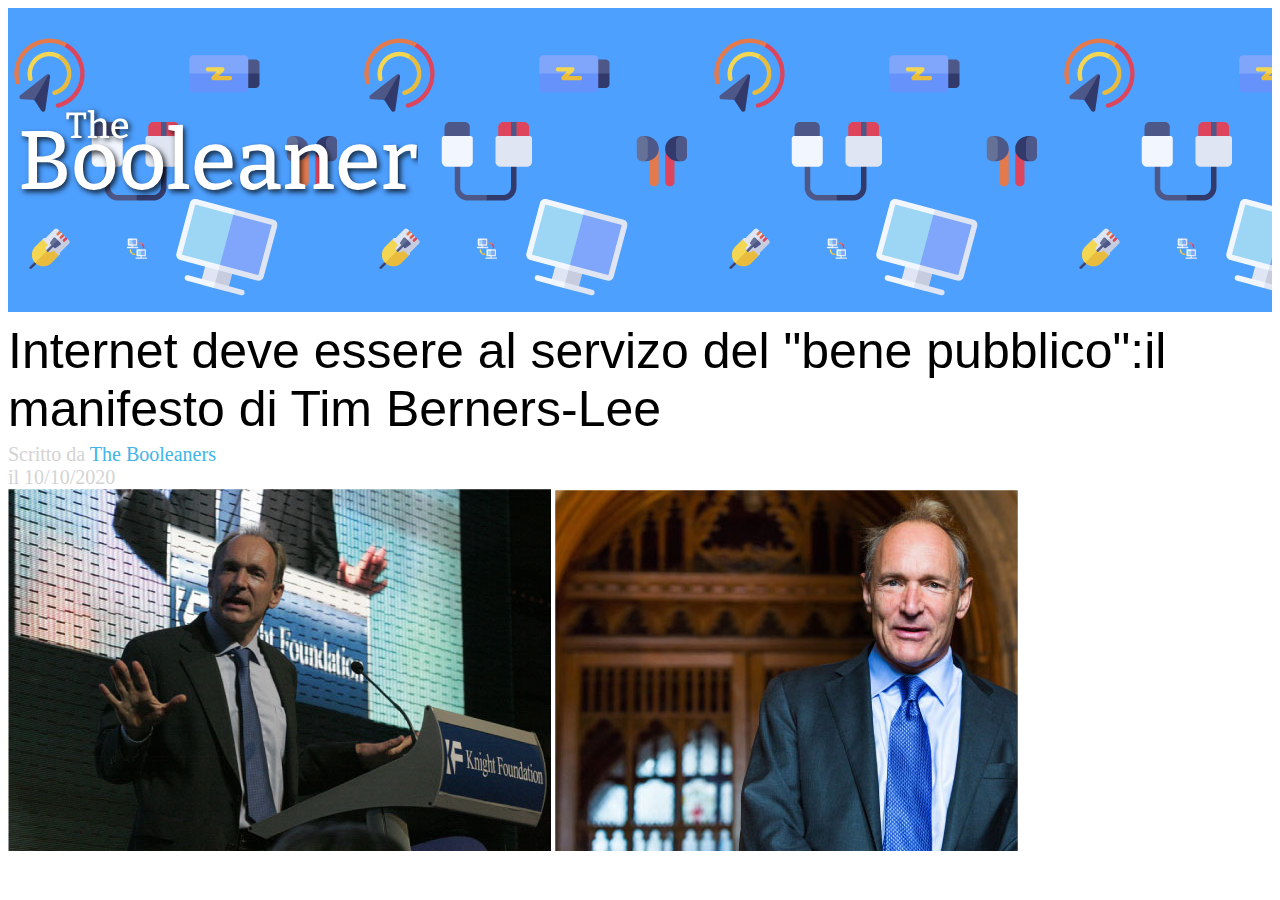
==== index.html @ 83ec8295 "feat(main): add img" ====
<!DOCTYPE html>
<html lang="en">
<head>
    <meta charset="UTF-8">
    <meta http-equiv="X-UA-Compatible" content="IE=edge">
    <meta name="viewport" content="width=device-width, initial-scale=1.0">
    <link rel="stylesheet" href="./css/style.css">
    <title>|The Booleaners|</title>
    
</head>
<body>
    <!-- Logo -->
    <header>
        <img id="logo" src="./img/logo.svg" alt="The Booleaners">
    </header>
    <!-- Intestazione -->
    <main>
        <section>
            <div class="title">
                Internet deve essere al servizo del "bene pubblico":il manifesto di Tim Berners-Lee
            </div>
            <div class="grey">Scritto da <span class="blue">The Booleaners</span><br>
                <span class="grey">il 10/10/2020</span>
            </div>
        </section>
        <!-- Immagini T.B.L -->
        <section>
            <img src="./img/tim-1.jpg" alt="">
            <img src="./img/tim-2.jpg" alt="">
        </section>

    </main>
    <!-- Appendici -->
    <footer>

    </footer>
</body>
</html>
---- css/style.css ----
header{
    background-image: url(../img/pattern.png);
    background-color: #4EA0FF;
    background-repeat: repeat;

}

#logo{
    height: 300px;
    width: 400px;
    margin-left: 10px;
}

.title{
    font-size: 50px;
    font-family: Verdana, Geneva, Tahoma, sans-serif;
    margin-top: 10px;
}

.grey{
    color: lightgrey;
    font-size: 20px;
    margin-top: 5px;
}

.blue{
    color: #40B5E8;
}
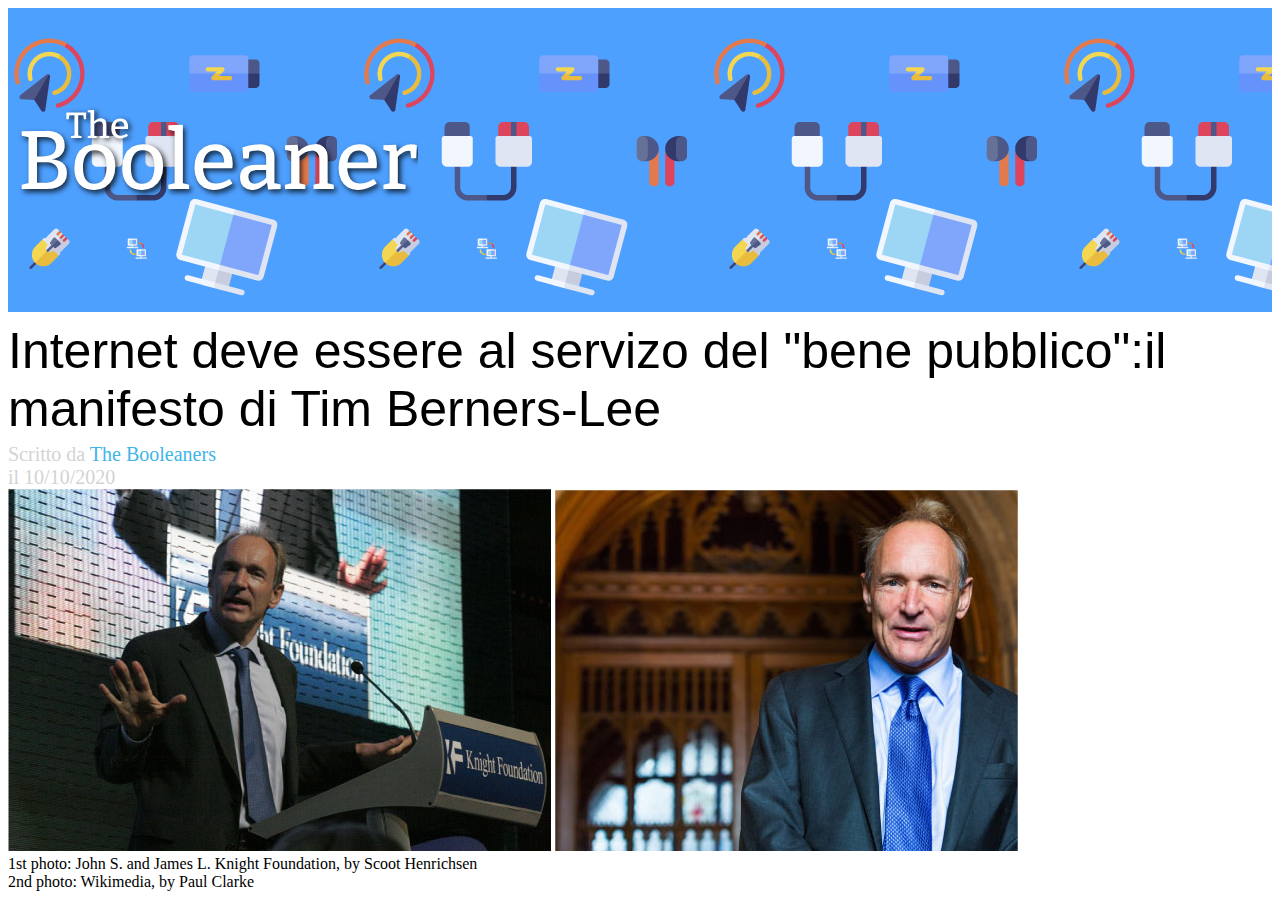
==== commit 2f42117d: "feat(main): add caption" ====
--- a/index.html
+++ b/index.html
@@ -27,6 +27,11 @@
         <section>
             <img src="./img/tim-1.jpg" alt="">
             <img src="./img/tim-2.jpg" alt="">
+            <div>
+                <span> 1st photo: John S. and James L. Knight Foundation, by Scoot Henrichsen</span><br>
+                <span>2nd photo: Wikimedia, by Paul Clarke</span>
+            </div>
+            
         </section>
 
     </main>
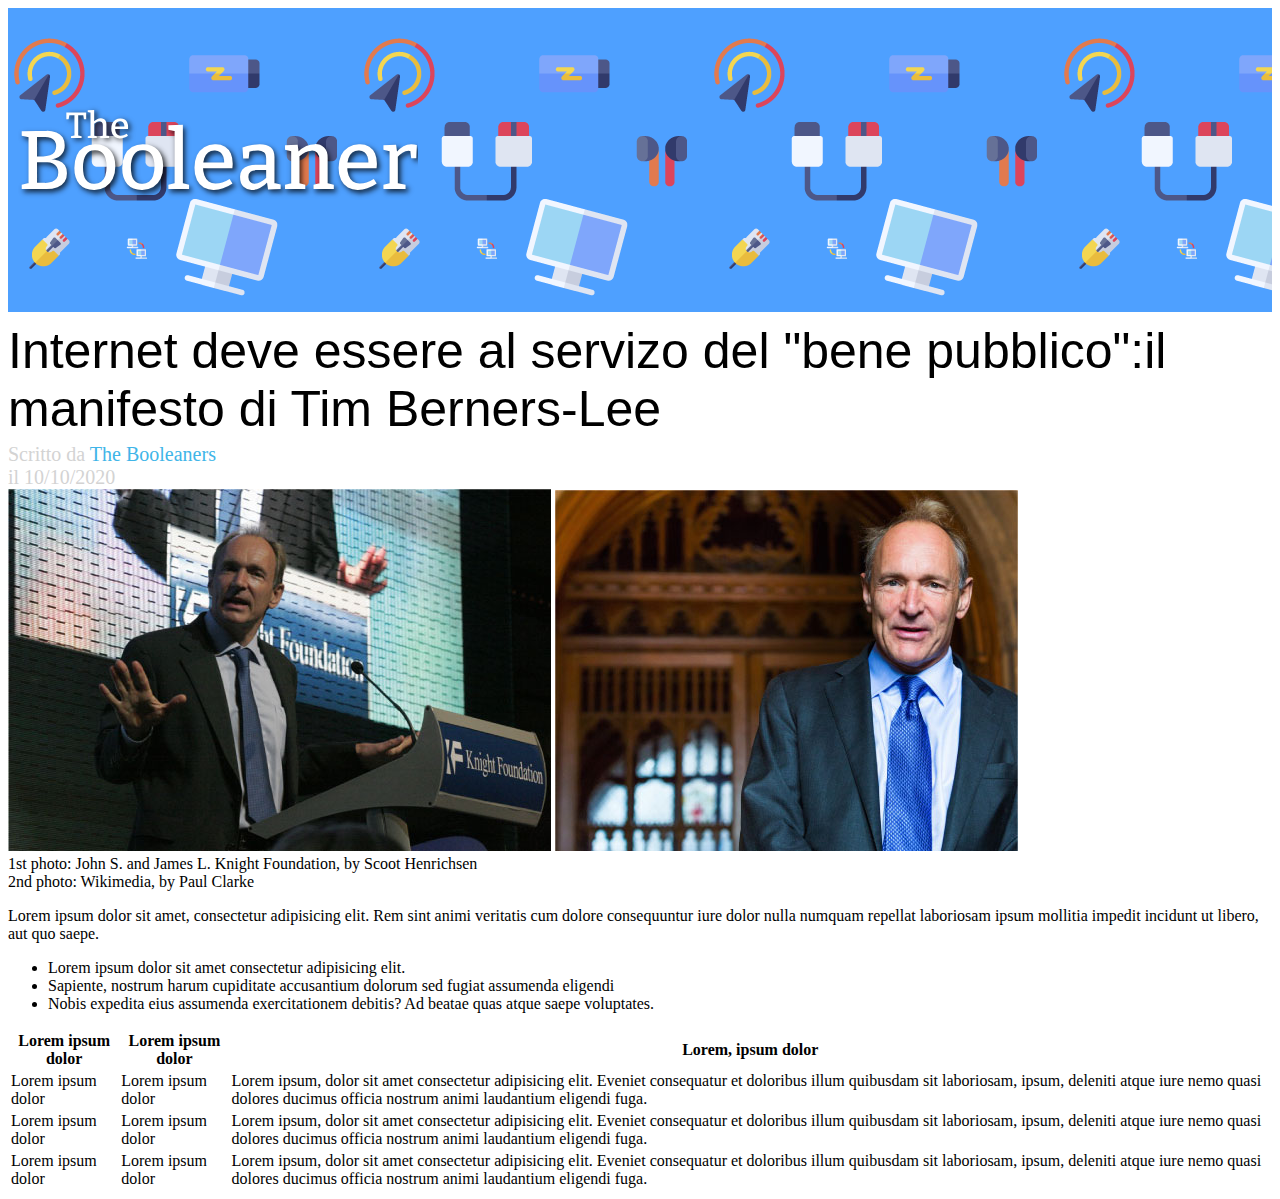
==== commit e9d7c5f8: "feat(main):add table" ====
--- a/index.html
+++ b/index.html
@@ -31,9 +31,48 @@
                 <span> 1st photo: John S. and James L. Knight Foundation, by Scoot Henrichsen</span><br>
                 <span>2nd photo: Wikimedia, by Paul Clarke</span>
             </div>
-            
         </section>
-
+        <!-- Paragrafo -->
+        <article>
+            <p class="articolo">Lorem ipsum dolor sit amet, consectetur adipisicing elit. Rem sint animi veritatis cum dolore <span id="marker">consequuntur iure dolor nulla numquam repellat laboriosam ipsum mollitia impedit incidunt ut libero</span>, aut quo saepe.</p>
+            <ul>
+                <li>Lorem ipsum dolor sit amet consectetur adipisicing elit.</li>
+                <li>Sapiente, nostrum harum cupiditate accusantium dolorum sed fugiat assumenda eligendi</li>
+                <li>Nobis expedita eius assumenda exercitationem debitis? Ad beatae quas atque saepe voluptates.</li>
+            </ul>
+        </article>
+        <!-- tabella -->
+        <table>
+            <!-- Intestazione colonna -->
+            <thead>
+                <tr>
+                    <th>Lorem ipsum dolor</th>
+                    <th>Lorem ipsum dolor</th>
+                    <th>Lorem, ipsum dolor</th>
+                </tr>
+            </thead>
+            <tbody>
+                <tr>
+                    <td>Lorem ipsum dolor</td>
+                    <td>Lorem ipsum dolor</td>
+                    <td>Lorem ipsum, dolor sit amet consectetur adipisicing elit. Eveniet consequatur et doloribus illum quibusdam sit laboriosam, ipsum, deleniti atque iure nemo quasi dolores ducimus officia nostrum animi laudantium eligendi fuga.</td>
+                </tr>
+                <tr>
+                    <td>Lorem ipsum dolor</td>
+                    <td>Lorem ipsum dolor</td>
+                    <td>Lorem ipsum, dolor sit amet consectetur adipisicing elit. Eveniet consequatur et doloribus illum quibusdam sit laboriosam, ipsum, deleniti atque iure nemo quasi dolores ducimus officia nostrum animi laudantium eligendi fuga.</td>
+                </tr>
+               
+            </tbody>
+            <!-- Chiusura Tabella -->
+            <tfoot>
+                <tr>
+                    <td>Lorem ipsum dolor</td>
+                    <td>Lorem ipsum dolor</td>
+                    <td>Lorem ipsum, dolor sit amet consectetur adipisicing elit. Eveniet consequatur et doloribus illum quibusdam sit laboriosam, ipsum, deleniti atque iure nemo quasi dolores ducimus officia nostrum animi laudantium eligendi fuga.</td>
+                </tr>
+            </tfoot>
+        </table>
     </main>
     <!-- Appendici -->
     <footer>
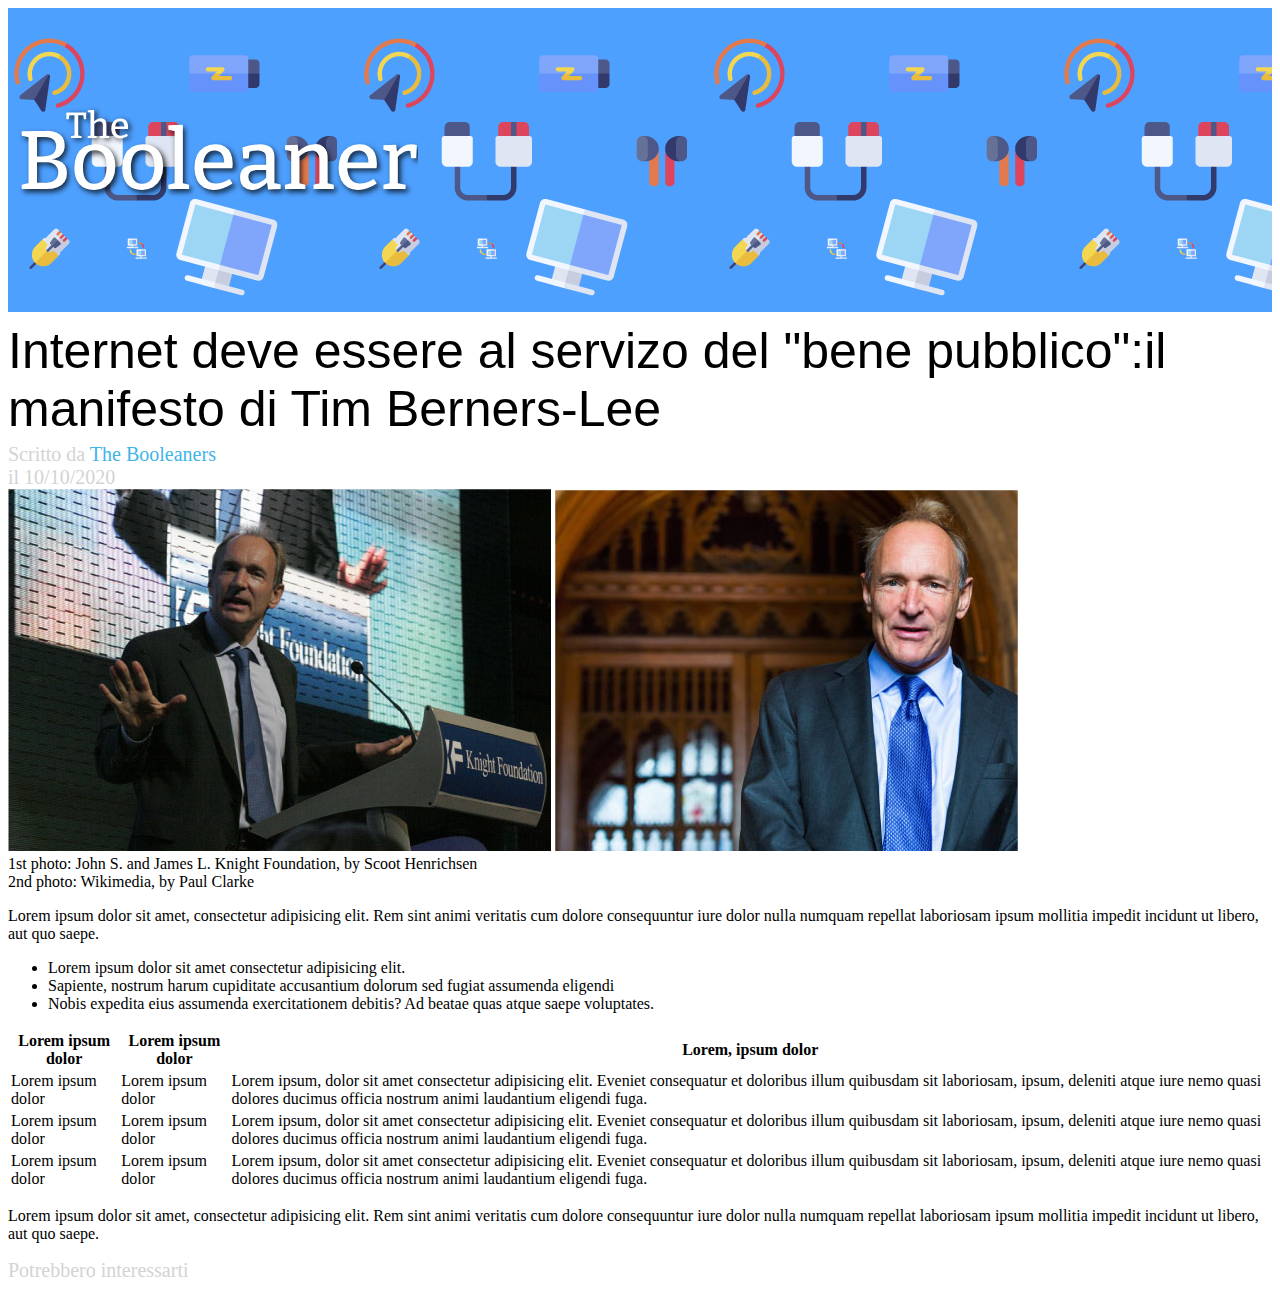
==== commit 245696bb: "feat(main):Add article 2" ====
--- a/index.html
+++ b/index.html
@@ -32,7 +32,7 @@
                 <span>2nd photo: Wikimedia, by Paul Clarke</span>
             </div>
         </section>
-        <!-- Paragrafo -->
+        <!-- Articolo 1 -->
         <article>
             <p class="articolo">Lorem ipsum dolor sit amet, consectetur adipisicing elit. Rem sint animi veritatis cum dolore <span id="marker">consequuntur iure dolor nulla numquam repellat laboriosam ipsum mollitia impedit incidunt ut libero</span>, aut quo saepe.</p>
             <ul>
@@ -73,9 +73,14 @@
                 </tr>
             </tfoot>
         </table>
+        <!-- Articolo 2 -->
+        <article>
+            <p class="articolo">Lorem ipsum dolor sit amet, consectetur adipisicing elit. Rem sint animi veritatis cum dolore <span id="marker">consequuntur iure dolor nulla numquam repellat laboriosam ipsum mollitia impedit incidunt ut libero</span>, aut quo saepe.</p>
+        </article>
     </main>
     <!-- Appendici -->
     <footer>
+        <div class="grey">Potrebbero interessarti</div>
 
     </footer>
 </body>
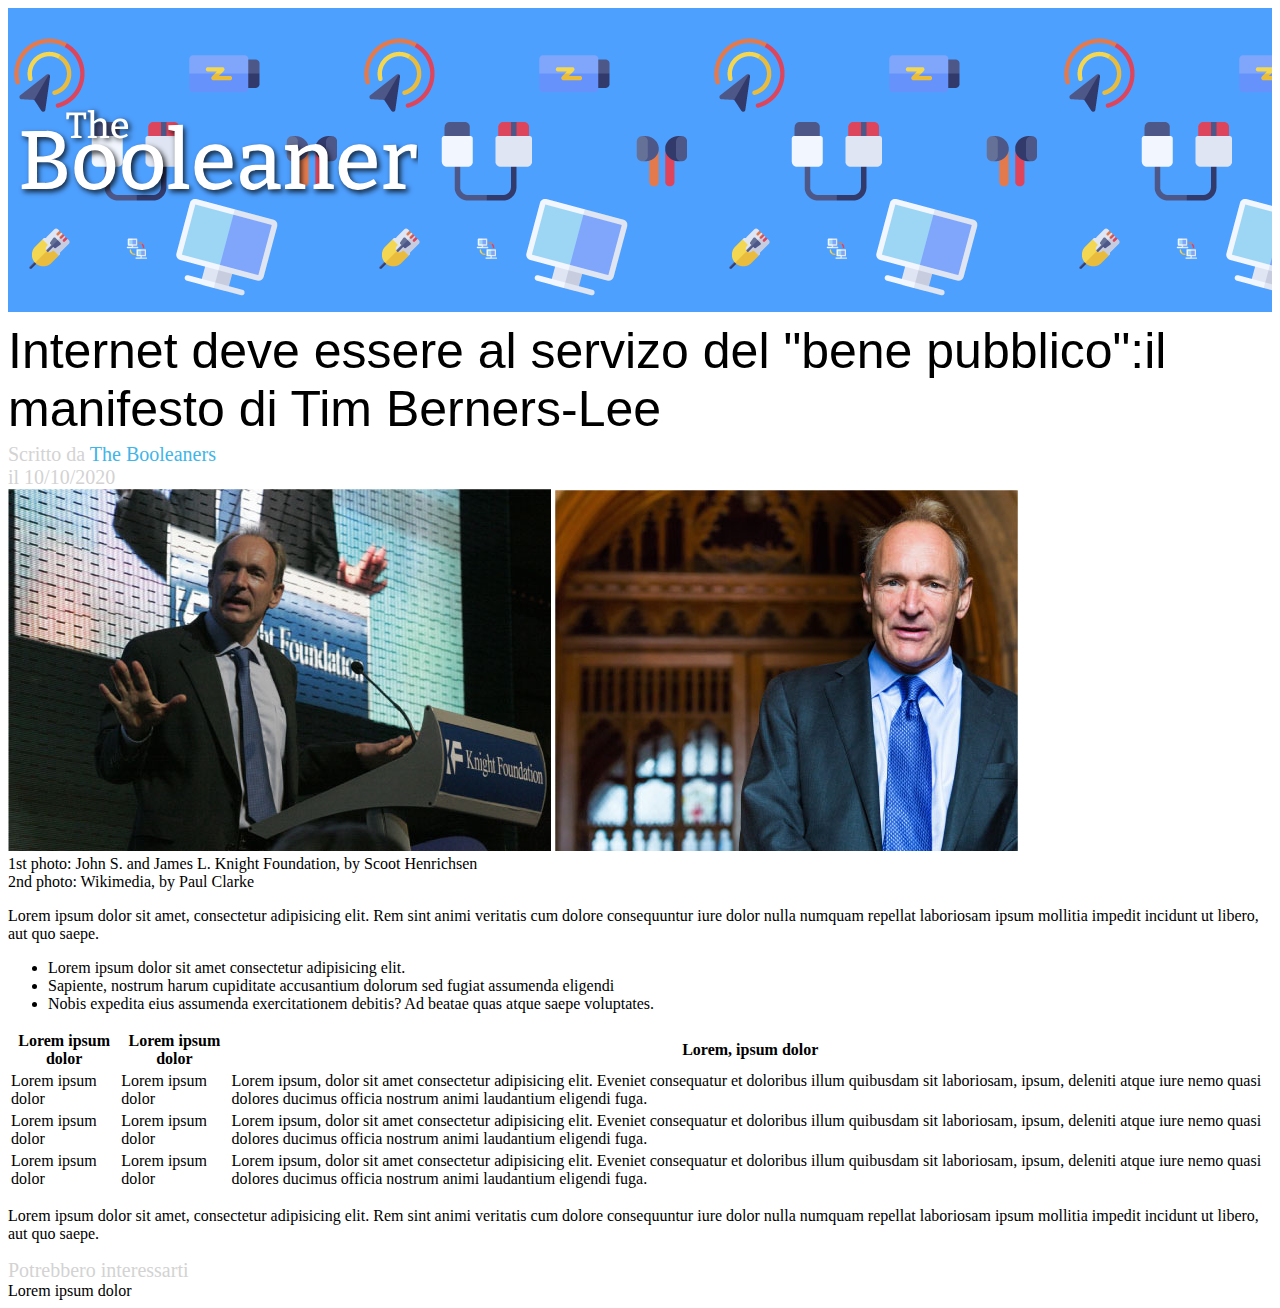
==== commit c65c82de: "Feat(Footer):add appendix1" ====
--- a/index.html
+++ b/index.html
@@ -28,8 +28,8 @@
             <img src="./img/tim-1.jpg" alt="">
             <img src="./img/tim-2.jpg" alt="">
             <div>
-                <span> 1st photo: John S. and James L. Knight Foundation, by Scoot Henrichsen</span><br>
-                <span>2nd photo: Wikimedia, by Paul Clarke</span>
+                <span class="caption">1st photo: John S. and James L. Knight Foundation, by Scoot Henrichsen</span><br>
+                <span class="caption">2nd photo: Wikimedia, by Paul Clarke</span>
             </div>
         </section>
         <!-- Articolo 1 -->
@@ -81,6 +81,9 @@
     <!-- Appendici -->
     <footer>
         <div class="grey">Potrebbero interessarti</div>
+        <div class="appendix1">Lorem ipsum dolor</div>
+        
+        
 
     </footer>
 </body>
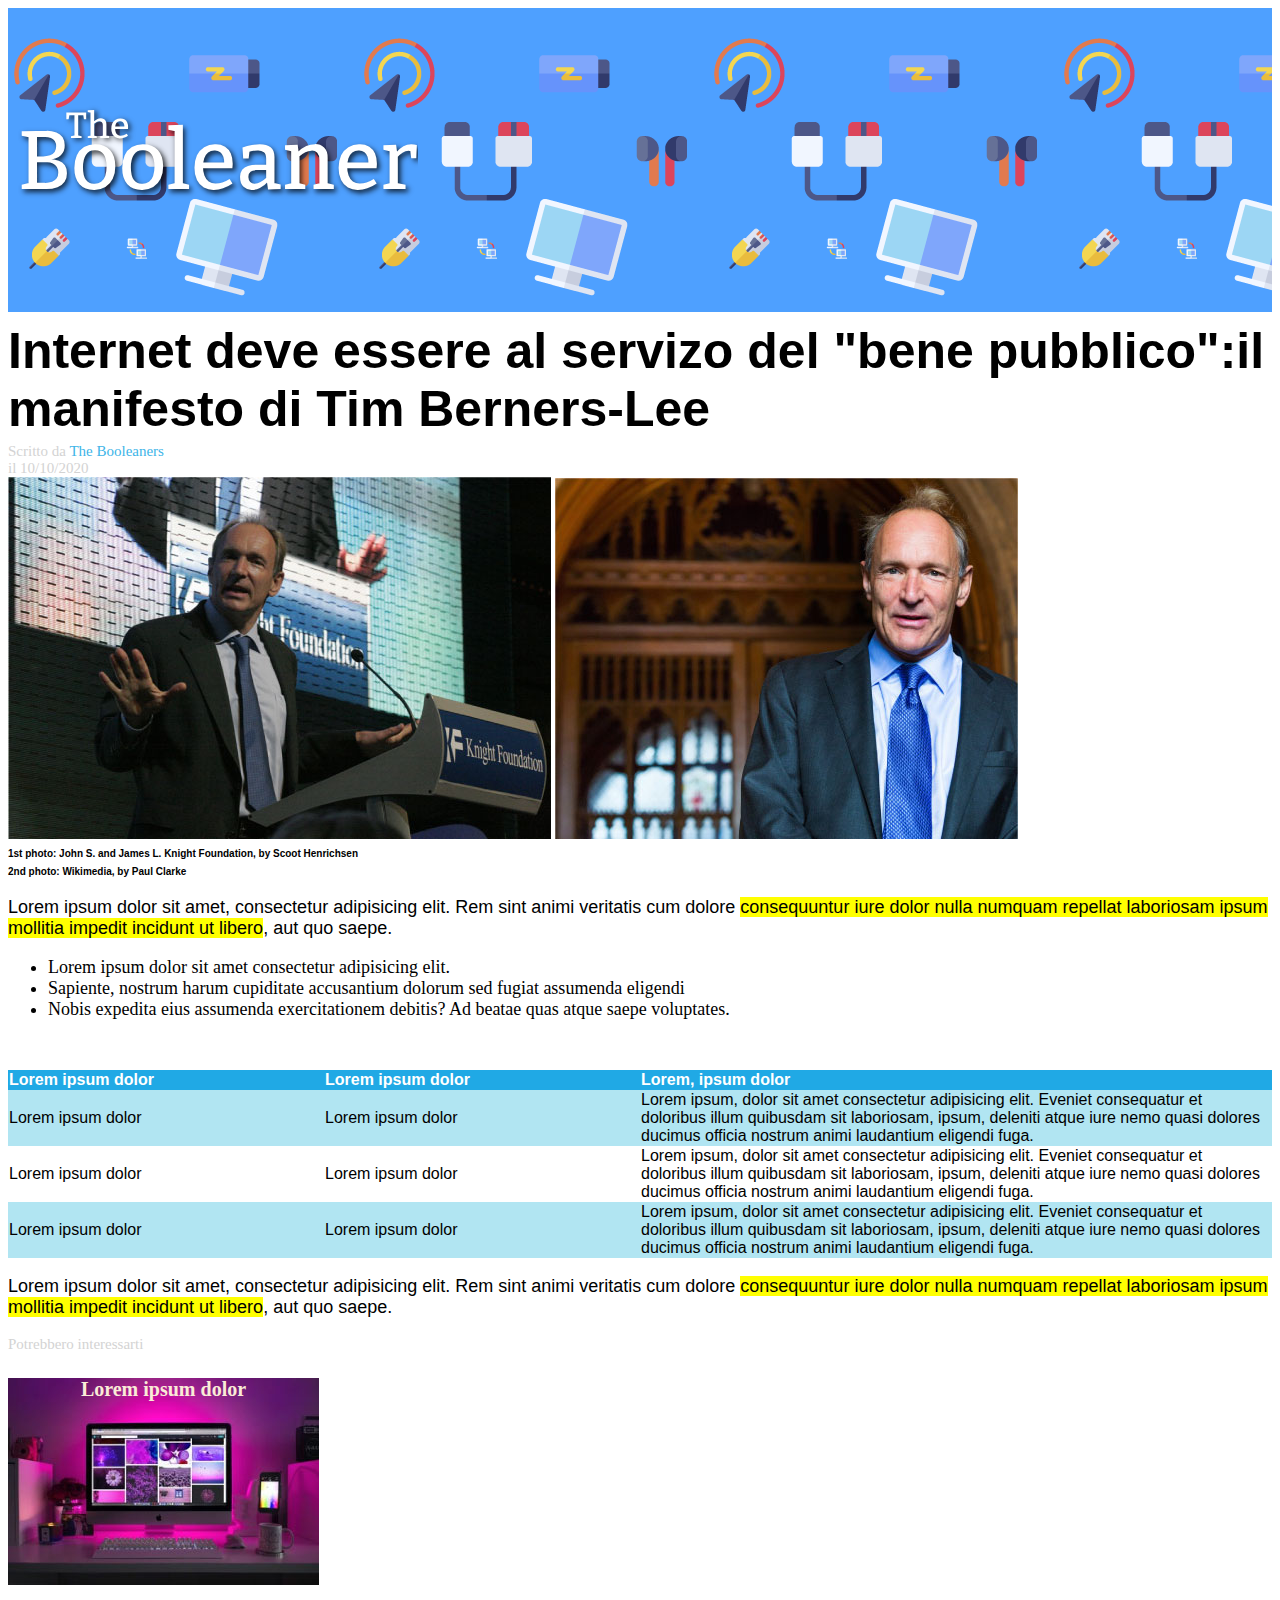
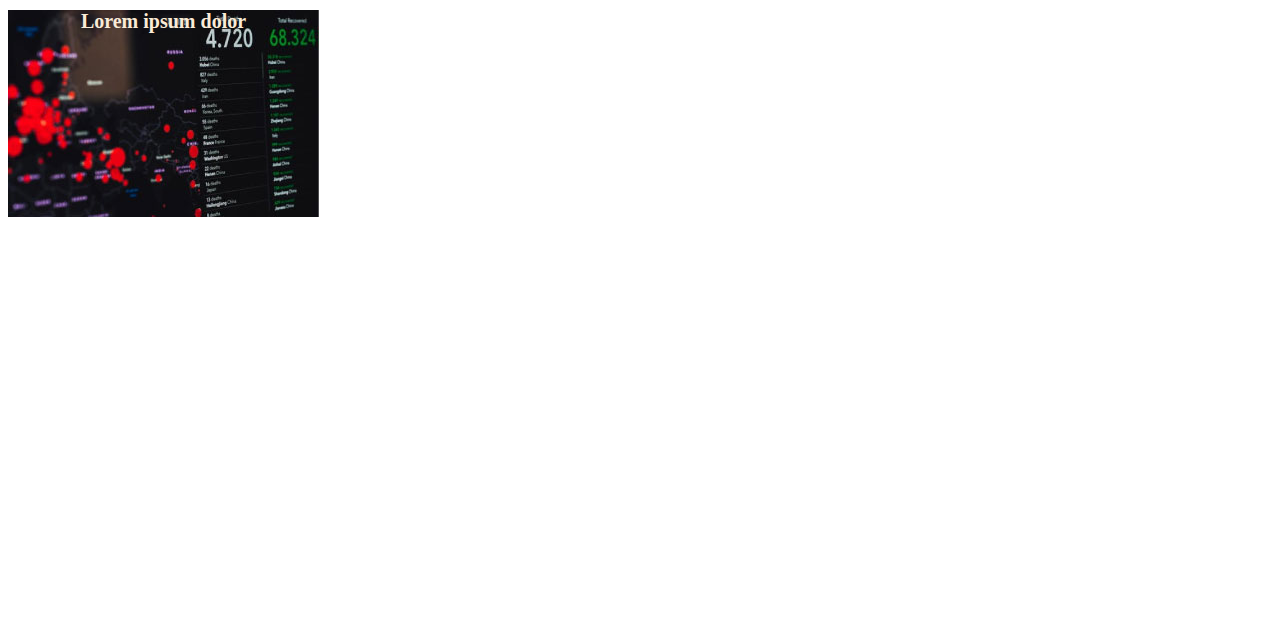
==== commit afabfec1: "feate, style (main): add table properties" ====
--- a/index.html
+++ b/index.html
@@ -28,7 +28,7 @@
             <img src="./img/tim-1.jpg" alt="">
             <img src="./img/tim-2.jpg" alt="">
             <div>
-                <span class="caption">1st photo: John S. and James L. Knight Foundation, by Scoot Henrichsen</span><br>
+                <span class="caption"> 1st photo: John S. and James L. Knight Foundation, by Scoot Henrichsen</span><br>
                 <span class="caption">2nd photo: Wikimedia, by Paul Clarke</span>
             </div>
         </section>
@@ -46,27 +46,27 @@
             <!-- Intestazione colonna -->
             <thead>
                 <tr>
-                    <th>Lorem ipsum dolor</th>
-                    <th>Lorem ipsum dolor</th>
+                    <th class="row">Lorem ipsum dolor</th>
+                    <th class="row">Lorem ipsum dolor</th>
                     <th>Lorem, ipsum dolor</th>
                 </tr>
             </thead>
             <tbody>
-                <tr>
-                    <td>Lorem ipsum dolor</td>
-                    <td>Lorem ipsum dolor</td>
+                <tr class="bluestrip">
+                    <td class="row">Lorem ipsum dolor</td>
+                    <td class="row">Lorem ipsum dolor</td>
                     <td>Lorem ipsum, dolor sit amet consectetur adipisicing elit. Eveniet consequatur et doloribus illum quibusdam sit laboriosam, ipsum, deleniti atque iure nemo quasi dolores ducimus officia nostrum animi laudantium eligendi fuga.</td>
                 </tr>
                 <tr>
-                    <td>Lorem ipsum dolor</td>
-                    <td>Lorem ipsum dolor</td>
+                    <td class="row">Lorem ipsum dolor</td>
+                    <td class="row">Lorem ipsum dolor</td>
                     <td>Lorem ipsum, dolor sit amet consectetur adipisicing elit. Eveniet consequatur et doloribus illum quibusdam sit laboriosam, ipsum, deleniti atque iure nemo quasi dolores ducimus officia nostrum animi laudantium eligendi fuga.</td>
                 </tr>
                
             </tbody>
             <!-- Chiusura Tabella -->
             <tfoot>
-                <tr>
+                <tr class="bluestrip">
                     <td>Lorem ipsum dolor</td>
                     <td>Lorem ipsum dolor</td>
                     <td>Lorem ipsum, dolor sit amet consectetur adipisicing elit. Eveniet consequatur et doloribus illum quibusdam sit laboriosam, ipsum, deleniti atque iure nemo quasi dolores ducimus officia nostrum animi laudantium eligendi fuga.</td>
@@ -80,8 +80,12 @@
     </main>
     <!-- Appendici -->
     <footer>
-        <div class="grey">Potrebbero interessarti</div>
-        <div class="appendix1">Lorem ipsum dolor</div>
+        <section>
+            <div class="grey">Potrebbero interessarti</div>
+            <div class="appendix1"><strong> Lorem ipsum dolor</strong></div>
+            <div class="appendix2"><strong> Lorem ipsum dolor</strong></div>
+        </section>
+        
         
         
 
--- a/css/style.css
+++ b/css/style.css
@@ -14,15 +14,90 @@
 .title{
     font-size: 50px;
     font-family: Verdana, Geneva, Tahoma, sans-serif;
+    font-weight: bold;
     margin-top: 10px;
 }
 
 .grey{
     color: lightgrey;
-    font-size: 20px;
+    font-size: 15px;
     margin-top: 5px;
 }
 
 .blue{
     color: #40B5E8;
-}+}
+
+.caption{
+    font-family: Verdana, Geneva, Tahoma, sans-serif;
+    font-size: 10px;
+    font-weight: bold;
+}
+
+.articolo{
+    font-family: Verdana, Geneva, Tahoma, sans-serif;
+    font-size: 18px;
+}
+
+#marker{
+    background-color: yellow;
+}
+
+ul{
+    font-size: 18px;
+}
+
+table {
+    margin-top: 50px;
+    width: 100%;
+    border-collapse: collapse;
+}
+
+thead{
+    background-color: #20A9E5;
+    color: white;
+    text-align: left;
+    font-family: Verdana, Geneva, Tahoma, sans-serif;
+}
+
+td{
+    font-family: Verdana, Geneva, Tahoma, sans-serif;
+    text-align: left;
+}
+
+.row{
+    width: 25%;
+}
+
+.bluestrip{
+    background-color: #B1E5F2;
+    color: black;
+}
+
+.appendix1{
+    background-image: url(../img/monitor.jpg);
+    height: 207px;
+    width: 311px;
+    background: cover;
+    background-repeat: no-repeat;
+    font-size: 20px;
+    text-align: center;
+    color: antiquewhite;
+    margin-top: 25px;
+    margin-bottom: 25px;
+    
+}
+
+.appendix2{
+    background-image: url(../img/graph.jpg);
+    height: 207px;
+    width: 311px;
+    background: cover;
+    background-repeat: no-repeat;
+    font-size: 20px;
+    text-align: center;
+    color: antiquewhite;
+    margin-bottom: 400px;
+}
+
+
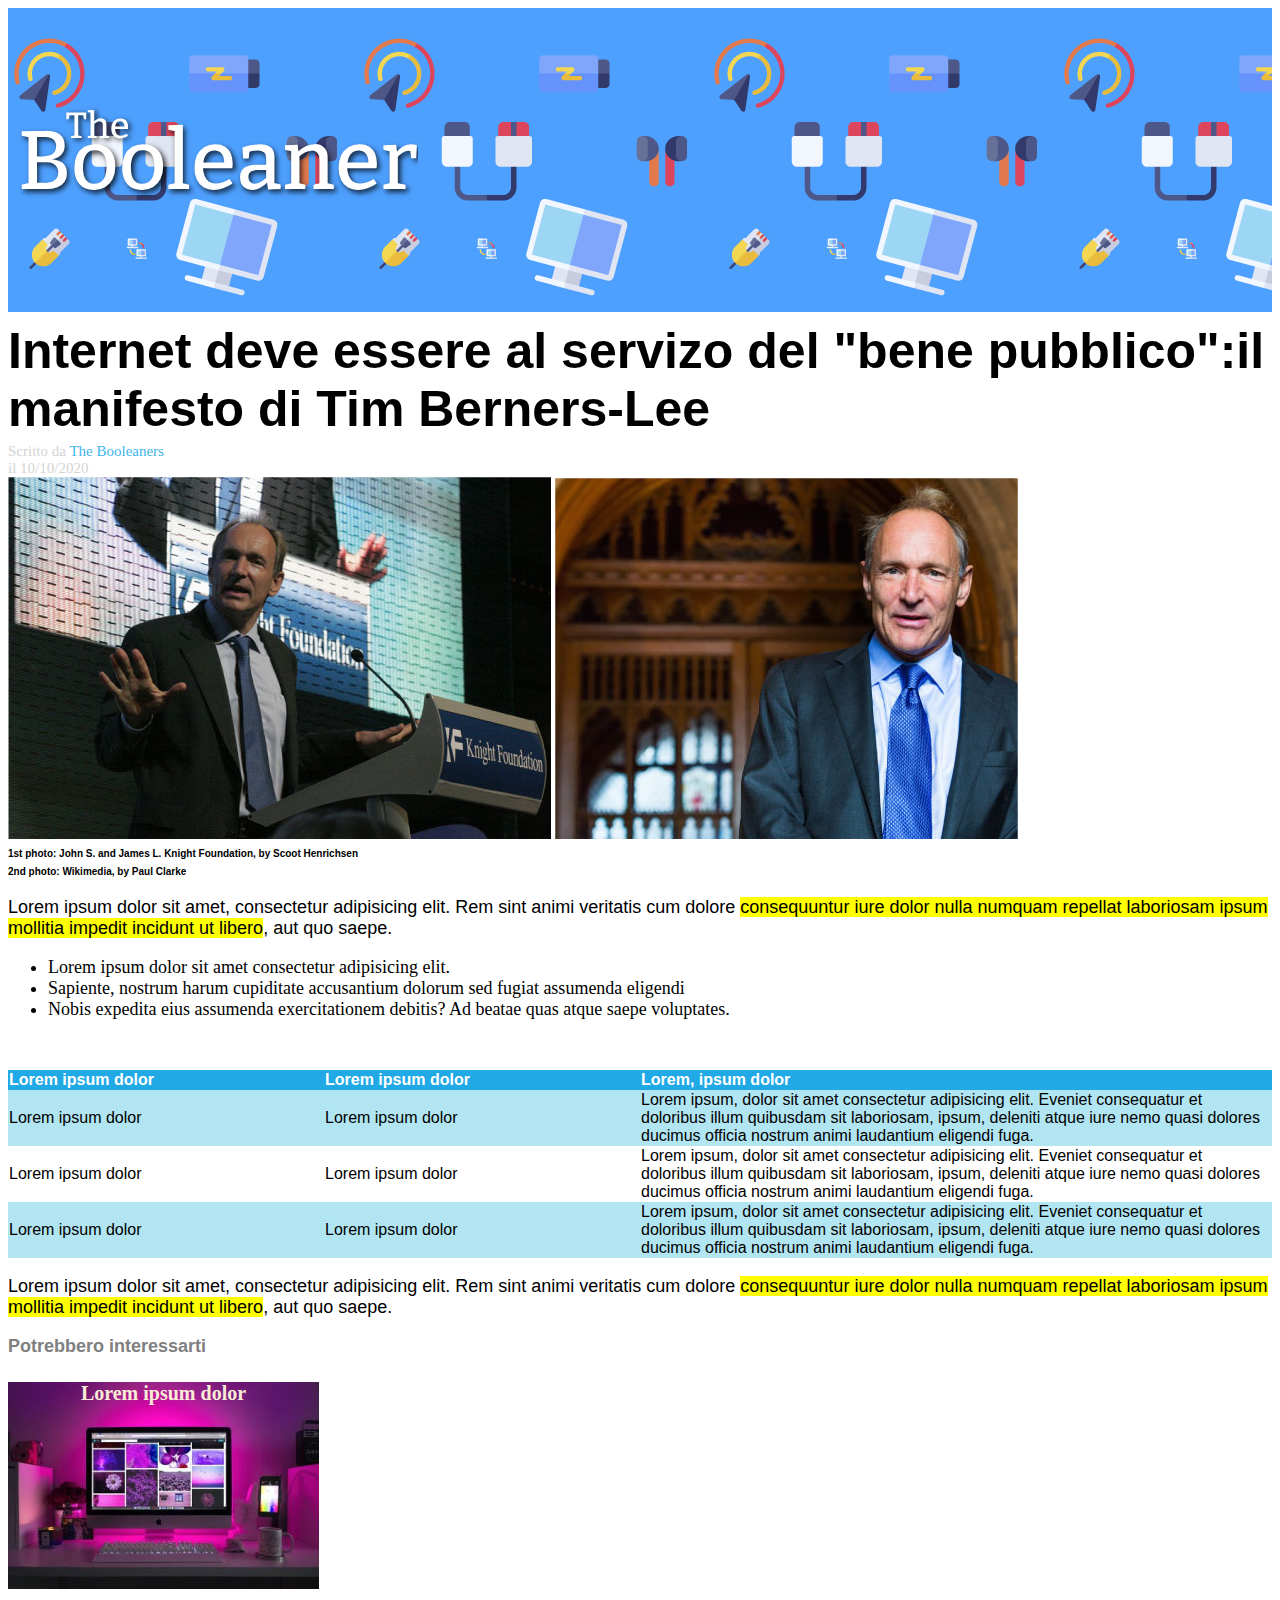
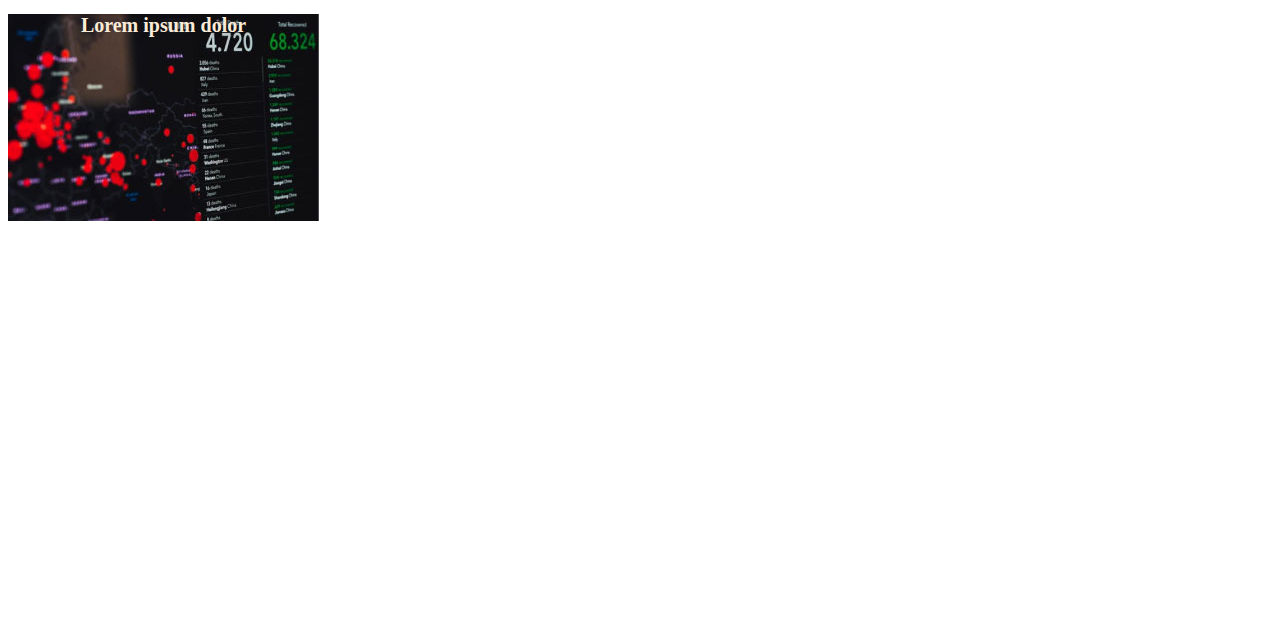
==== commit 0eeca28d: "feat, style" ====
--- a/index.html
+++ b/index.html
@@ -1,94 +1,91 @@
 <!DOCTYPE html>
 <html lang="en">
-<head>
-    <meta charset="UTF-8">
-    <meta http-equiv="X-UA-Compatible" content="IE=edge">
-    <meta name="viewport" content="width=device-width, initial-scale=1.0">
-    <link rel="stylesheet" href="./css/style.css">
-    <title>|The Booleaners|</title>
-    
-</head>
-<body>
-    <!-- Logo -->
-    <header>
-        <img id="logo" src="./img/logo.svg" alt="The Booleaners">
-    </header>
-    <!-- Intestazione -->
-    <main>
-        <section>
-            <div class="title">
-                Internet deve essere al servizo del "bene pubblico":il manifesto di Tim Berners-Lee
-            </div>
-            <div class="grey">Scritto da <span class="blue">The Booleaners</span><br>
-                <span class="grey">il 10/10/2020</span>
-            </div>
-        </section>
-        <!-- Immagini T.B.L -->
-        <section>
-            <img src="./img/tim-1.jpg" alt="">
-            <img src="./img/tim-2.jpg" alt="">
-            <div>
-                <span class="caption"> 1st photo: John S. and James L. Knight Foundation, by Scoot Henrichsen</span><br>
-                <span class="caption">2nd photo: Wikimedia, by Paul Clarke</span>
-            </div>
-        </section>
-        <!-- Articolo 1 -->
-        <article>
-            <p class="articolo">Lorem ipsum dolor sit amet, consectetur adipisicing elit. Rem sint animi veritatis cum dolore <span id="marker">consequuntur iure dolor nulla numquam repellat laboriosam ipsum mollitia impedit incidunt ut libero</span>, aut quo saepe.</p>
-            <ul>
-                <li>Lorem ipsum dolor sit amet consectetur adipisicing elit.</li>
-                <li>Sapiente, nostrum harum cupiditate accusantium dolorum sed fugiat assumenda eligendi</li>
-                <li>Nobis expedita eius assumenda exercitationem debitis? Ad beatae quas atque saepe voluptates.</li>
-            </ul>
-        </article>
-        <!-- tabella -->
-        <table>
-            <!-- Intestazione colonna -->
-            <thead>
-                <tr>
-                    <th class="row">Lorem ipsum dolor</th>
-                    <th class="row">Lorem ipsum dolor</th>
-                    <th>Lorem, ipsum dolor</th>
-                </tr>
-            </thead>
-            <tbody>
-                <tr class="bluestrip">
-                    <td class="row">Lorem ipsum dolor</td>
-                    <td class="row">Lorem ipsum dolor</td>
-                    <td>Lorem ipsum, dolor sit amet consectetur adipisicing elit. Eveniet consequatur et doloribus illum quibusdam sit laboriosam, ipsum, deleniti atque iure nemo quasi dolores ducimus officia nostrum animi laudantium eligendi fuga.</td>
-                </tr>
-                <tr>
-                    <td class="row">Lorem ipsum dolor</td>
-                    <td class="row">Lorem ipsum dolor</td>
-                    <td>Lorem ipsum, dolor sit amet consectetur adipisicing elit. Eveniet consequatur et doloribus illum quibusdam sit laboriosam, ipsum, deleniti atque iure nemo quasi dolores ducimus officia nostrum animi laudantium eligendi fuga.</td>
-                </tr>
-               
-            </tbody>
-            <!-- Chiusura Tabella -->
-            <tfoot>
-                <tr class="bluestrip">
-                    <td>Lorem ipsum dolor</td>
-                    <td>Lorem ipsum dolor</td>
-                    <td>Lorem ipsum, dolor sit amet consectetur adipisicing elit. Eveniet consequatur et doloribus illum quibusdam sit laboriosam, ipsum, deleniti atque iure nemo quasi dolores ducimus officia nostrum animi laudantium eligendi fuga.</td>
-                </tr>
-            </tfoot>
-        </table>
-        <!-- Articolo 2 -->
-        <article>
-            <p class="articolo">Lorem ipsum dolor sit amet, consectetur adipisicing elit. Rem sint animi veritatis cum dolore <span id="marker">consequuntur iure dolor nulla numquam repellat laboriosam ipsum mollitia impedit incidunt ut libero</span>, aut quo saepe.</p>
-        </article>
-    </main>
-    <!-- Appendici -->
-    <footer>
-        <section>
-            <div class="grey">Potrebbero interessarti</div>
-            <div class="appendix1"><strong> Lorem ipsum dolor</strong></div>
-            <div class="appendix2"><strong> Lorem ipsum dolor</strong></div>
-        </section>
+    <head>
+        <meta charset="UTF-8">
+        <meta http-equiv="X-UA-Compatible" content="IE=edge">
+        <meta name="viewport" content="width=device-width, initial-scale=1.0">
+        <link rel="stylesheet" href="./css/style.css">
+        <title>|The Booleaners|</title>
         
-        
-        
-
-    </footer>
-</body>
+    </head>
+    <body>
+        <!-- Logo -->
+        <header>
+            <img id="logo" src="./img/logo.svg" alt="The Booleaners">
+        </header>
+        <!-- Intestazione -->
+        <main>
+            <section>
+                <div class="title">
+                    Internet deve essere al servizo del "bene pubblico":il manifesto di Tim Berners-Lee
+                </div>
+                <div class="grey">Scritto da <span class="blue">The Booleaners</span><br>
+                    <span class="grey">il 10/10/2020</span>
+                </div>
+            </section>
+            <!-- Immagini T.B.L -->
+            <section>
+                <img src="./img/tim-1.jpg" alt="">
+                <img src="./img/tim-2.jpg" alt="">
+                <div>
+                    <span class="caption"> 1st photo: John S. and James L. Knight Foundation, by Scoot Henrichsen</span><br>
+                    <span class="caption">2nd photo: Wikimedia, by Paul Clarke</span>
+                </div>
+            </section>
+            <!-- Articolo 1 -->
+            <article>
+                <p class="articolo">Lorem ipsum dolor sit amet, consectetur adipisicing elit. Rem sint animi veritatis cum dolore <span id="marker">consequuntur iure dolor nulla numquam repellat laboriosam ipsum mollitia impedit incidunt ut libero</span>, aut quo saepe.</p>
+                <ul>
+                    <li>Lorem ipsum dolor sit amet consectetur adipisicing elit.</li>
+                    <li>Sapiente, nostrum harum cupiditate accusantium dolorum sed fugiat assumenda eligendi</li>
+                    <li>Nobis expedita eius assumenda exercitationem debitis? Ad beatae quas atque saepe voluptates.</li>
+                </ul>
+            </article>
+            <!-- tabella -->
+            <table>
+                <!-- Intestazione colonna -->
+                <thead>
+                    <tr>
+                        <th class="row">Lorem ipsum dolor</th>
+                        <th class="row">Lorem ipsum dolor</th>
+                        <th>Lorem, ipsum dolor</th>
+                    </tr>
+                </thead>
+                <tbody>
+                    <tr class="bluestrip">
+                        <td class="row">Lorem ipsum dolor</td>
+                        <td class="row">Lorem ipsum dolor</td>
+                        <td>Lorem ipsum, dolor sit amet consectetur adipisicing elit. Eveniet consequatur et doloribus illum quibusdam sit laboriosam, ipsum, deleniti atque iure nemo quasi dolores ducimus officia nostrum animi laudantium eligendi fuga.</td>
+                    </tr>
+                    <tr>
+                        <td class="row">Lorem ipsum dolor</td>
+                        <td class="row">Lorem ipsum dolor</td>
+                        <td>Lorem ipsum, dolor sit amet consectetur adipisicing elit. Eveniet consequatur et doloribus illum quibusdam sit laboriosam, ipsum, deleniti atque iure nemo quasi dolores ducimus officia nostrum animi laudantium eligendi fuga.</td>
+                    </tr>
+                
+                </tbody>
+                <!-- Chiusura Tabella -->
+                <tfoot>
+                    <tr class="bluestrip">
+                        <td>Lorem ipsum dolor</td>
+                        <td>Lorem ipsum dolor</td>
+                        <td>Lorem ipsum, dolor sit amet consectetur adipisicing elit. Eveniet consequatur et doloribus illum quibusdam sit laboriosam, ipsum, deleniti atque iure nemo quasi dolores ducimus officia nostrum animi laudantium eligendi fuga.</td>
+                    </tr>
+                </tfoot>
+            </table>
+            <!-- Articolo 2 -->
+            <article>
+                <p class="articolo">Lorem ipsum dolor sit amet, consectetur adipisicing elit. Rem sint animi veritatis cum dolore <span id="marker">consequuntur iure dolor nulla numquam repellat laboriosam ipsum mollitia impedit incidunt ut libero</span>, aut quo saepe.</p>
+            </article>
+        </main>
+        <!-- Appendici -->
+        <footer>
+            <section>
+                <div class="grey1">Potrebbero interessarti</div>
+                <div class="appendix1"><strong> Lorem ipsum dolor</strong></div>
+                <div class="appendix2"><strong> Lorem ipsum dolor</strong></div>
+            </section>
+            
+        </footer>
+    </body>
 </html>--- a/css/style.css
+++ b/css/style.css
@@ -1,8 +1,8 @@
+/*Logo*/
 header{
     background-image: url(../img/pattern.png);
     background-color: #4EA0FF;
     background-repeat: repeat;
-
 }
 
 #logo{
@@ -10,7 +10,7 @@
     width: 400px;
     margin-left: 10px;
 }
-
+/* Intestazione */
 .title{
     font-size: 50px;
     font-family: Verdana, Geneva, Tahoma, sans-serif;
@@ -27,13 +27,13 @@
 .blue{
     color: #40B5E8;
 }
-
+/* Caption Immagini TBL */
 .caption{
     font-family: Verdana, Geneva, Tahoma, sans-serif;
     font-size: 10px;
     font-weight: bold;
 }
-
+/* Articolo 1 e 2*/
 .articolo{
     font-family: Verdana, Geneva, Tahoma, sans-serif;
     font-size: 18px;
@@ -46,7 +46,7 @@
 ul{
     font-size: 18px;
 }
-
+/* Tabella */
 table {
     margin-top: 50px;
     width: 100%;
@@ -72,6 +72,13 @@
 .bluestrip{
     background-color: #B1E5F2;
     color: black;
+}
+/* Appendici */
+.grey1{
+    font-family: Verdana, Geneva, Tahoma, sans-serif;
+    font-size: 18px;
+    font-weight: bold;
+    color: grey;
 }
 
 .appendix1{
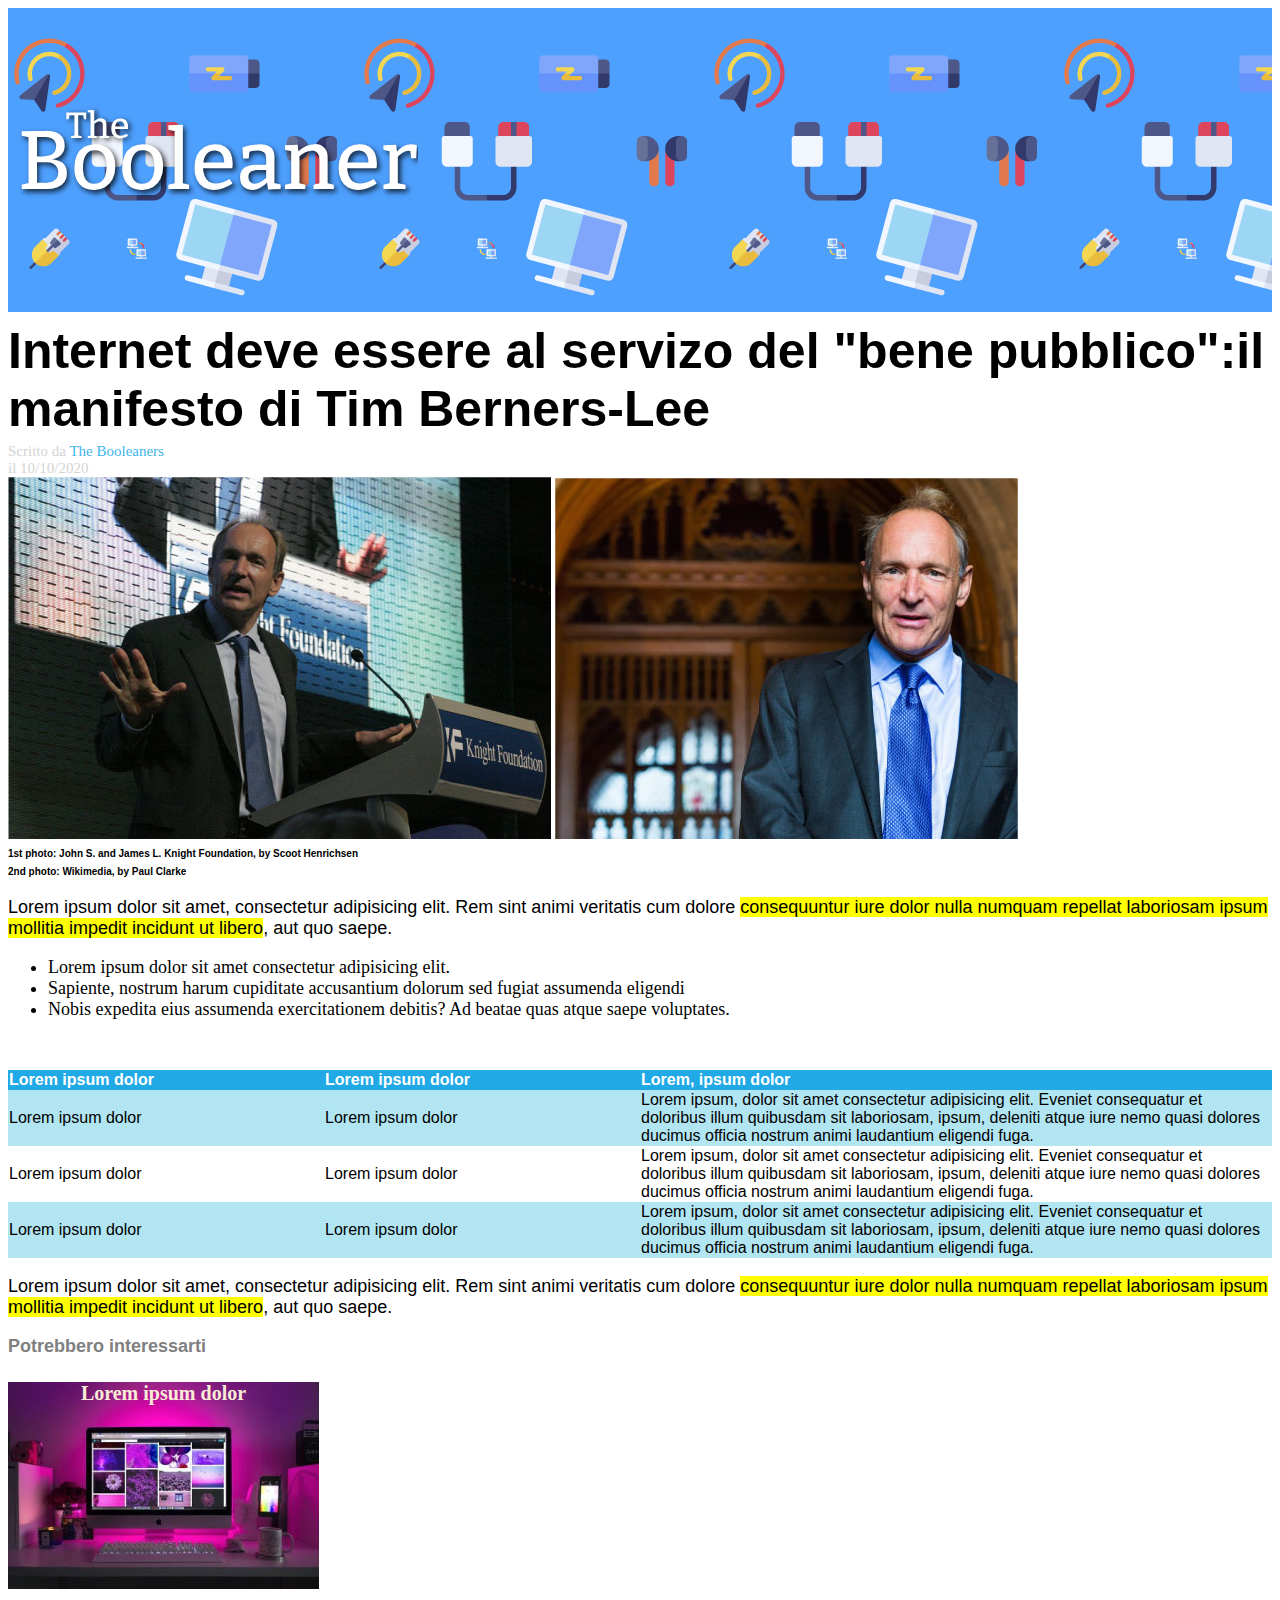
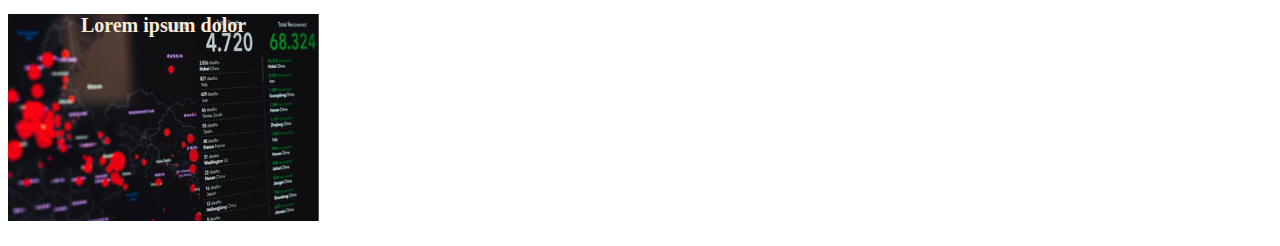
==== commit f5caa399: "Completed" ====
--- a/index.html
+++ b/index.html
@@ -85,7 +85,6 @@
                 <div class="appendix1"><strong> Lorem ipsum dolor</strong></div>
                 <div class="appendix2"><strong> Lorem ipsum dolor</strong></div>
             </section>
-            
         </footer>
     </body>
 </html>--- a/css/style.css
+++ b/css/style.css
@@ -104,7 +104,7 @@
     font-size: 20px;
     text-align: center;
     color: antiquewhite;
-    margin-bottom: 400px;
+    margin-bottom: 25px;
 }
 
 
